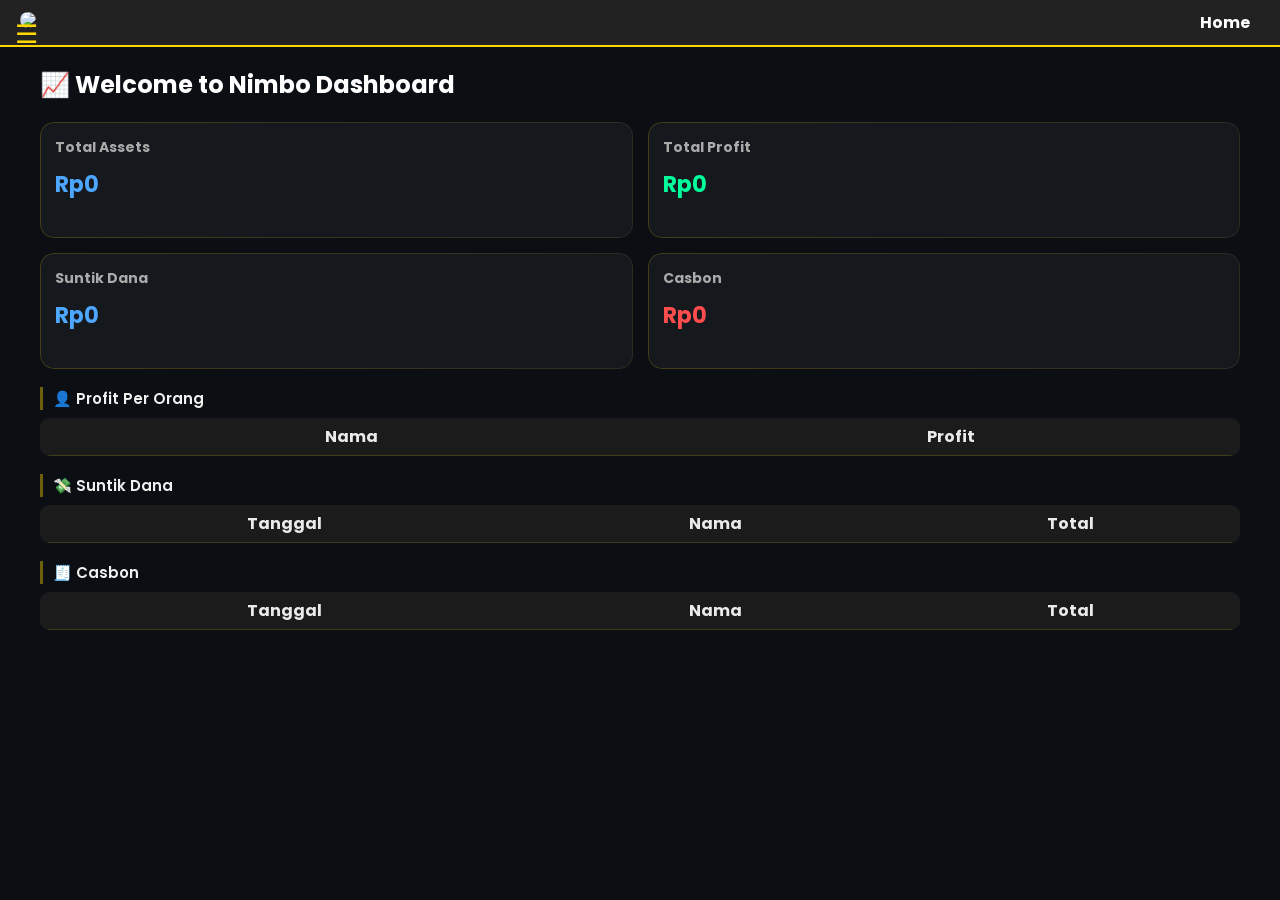
==== index.html @ 9115ca51 "Update index.html" ====
<!DOCTYPE html>
<html lang="id">
<head>
<meta charset="UTF-8">
<meta name="viewport" content="width=device-width, initial-scale=1.0">
<title>Nimbo Dashboard</title>
<link rel="icon" href="https://i.postimg.cc/NM2wYX5f/image-Photoroom.png" type="image/png">
<link href="https://fonts.googleapis.com/css2?family=Poppins:wght@400;600;700&display=swap" rel="stylesheet">

<style>

body, html {
  margin: 0;
  padding: 0;
  font-family: 'Poppins', sans-serif;
  color: #fff;
  overflow-x: hidden;
  background: #0b0f14;
}

.header-nav {
  display: flex;
  justify-content: space-between; 
  align-items: center;
  background: #222;
  padding: 10px 20px;
  border-bottom: 2px solid #ffd700;
  position: sticky;
  top: 0;
  z-index: 100;
}

.header-nav .logo img {
  height: 50px;
  border-radius: 10px;
}

.nav-list {
  list-style: none;
  display: flex;
  margin: 0;
  padding: 0;
}

.nav-list li a {
  text-decoration: none;
  color: white;
  font-weight: bold;
  padding: 5px 10px;
}

.container {
  max-width: 1200px;
  margin: 20px auto;
  padding: 0 20px;
}

/* CARDS */
.cards {
  display: grid;
  grid-template-columns: repeat(2, 1fr);
  gap: 15px;
}

@media(max-width: 600px){
  .cards {
    grid-template-columns: 1fr;
  }
}

.card {
  position: relative;
  background: rgba(255,255,255,0.04);
  border-radius: 14px;
  padding: 15px;
  z-index: 1;
}

.card::before {
  content: "";
  position: absolute;
  inset: 0;
  padding: 1px;
  border-radius: 14px;
  background: linear-gradient(
    90deg,
    rgba(255,215,0,0.2),
    rgba(255,255,255,0.05),
    rgba(255,215,0,0.2)
  );
  background-size: 300% 300%;
  animation: moveBorder 6s linear infinite;

  -webkit-mask: 
    linear-gradient(#000 0 0) content-box, 
    linear-gradient(#000 0 0);
  -webkit-mask-composite: xor;
  mask-composite: exclude;

  pointer-events: none;
}

@keyframes moveBorder {
  0% {
    background-position: 0% 50%;
  }
  100% {
    background-position: 100% 50%;
  }
}

.card h3 {
  margin: 0;
  font-size: 14px;
  color: #aaa;
}

.card p {
  font-size: 22px;
  font-weight: bold;
  margin-top: 10px;
}

.section-title:not(:first-of-type) {
  margin-top: 18px;
}

.profit { color: #00ff9c; }
.danger { color: #ff4d4d; }
.info { color: #4da6ff; }

.section-title {
  margin: 16px 0 8px;
  font-size: 15px;
  font-weight: 600;
  color: #f0f0f0;
  border-left: 3px solid rgba(255, 215, 0, 0.4);
  padding-left: 10px;
}

table {
  width: 100%;
  border-collapse: collapse;
  background: rgba(255,255,255,0.05);
  border-radius: 10px;
  overflow: hidden;
  min-width: 0;
}

th, td {
  padding: 6px 8px;
  text-align: center;
  border-bottom: 1px solid rgba(255,255,255,0.2);
}

th {
  background: #1b1b1b;
  color: #eaeaea;
  border-bottom: 1px solid rgba(255, 215, 0, 0.18);
}

td {
  background: rgba(255,255,255,0.02);
  padding: 7px 8px;
  font-size: 13px;
  color: #e6e6e6;
}

tr:hover {
  background: rgba(255,255,255,0.15);
}

tr:hover td {
  background: rgba(255, 215, 0, 0.06);
  transition: 0.25s ease;
}

.scroll {
  overflow-x: auto;
}

/* ===== SIDEBAR TOGGLE ===== */
.sidebar-toggle{
  position: fixed;
  top: 15px;
  left: 15px;
  z-index: 10000;
  font-size: 26px;
  cursor: pointer;
  color: #ffd700;
  transition: 0.2s ease;
}

body.sidebar-open .sidebar-toggle{
  opacity: 0;
  pointer-events: none;
}

/* ===== SIDEBAR ===== */
.sidebar{
  position: fixed;
  top: 0;
  left: -100%; /* FULL HIDE FIX */
  width: 280px;
  height: 100vh;
  background: #0b0f14;
  border-right: 1px solid rgba(255,215,0,0.15);
  transition: 0.3s ease;
  z-index: 9999;
  padding: 20px;
}

.sidebar.active{
  left: 0;
}

/* HEADER */
.sidebar-header{
  display: flex;
  justify-content: space-between;
  align-items: center;
  color: #ffd700;
  font-weight: bold;
  font-size: 18px;
  margin-bottom: 20px;
  letter-spacing: 2px;
  text-transform: uppercase;
}

/* CLOSE BTN */
.sidebar-close{
  cursor: pointer;
  font-size: 18px;
  color: #fff;
  opacity: 0.7;
}

.sidebar-close:hover{
  opacity: 1;
  color: #ffd700;
}

/* MENU */
.menu-title{
  padding: 10px;
  margin-top: 10px;
  background: rgba(255,255,255,0.04);
  border-radius: 8px;
  cursor: pointer;
  font-weight: 600;
  color: #e5e7eb;
  text-decoration: none;
  display: block;
}

.menu-title:hover{
  background: rgba(255,215,0,0.08);
  color: #ffd700;
}

/* SUBMENU */
.submenu{
  display: none;
  flex-direction: column;
  padding-left: 12px;
}

.menu-item.active .submenu{
  display: flex;
}

.submenu a{
  padding: 8px;
  font-size: 14px;
  color: #aaa;
  text-decoration: none;
  border-radius: 6px;
}

.submenu a:hover{
  color: #ffd700;
  background: rgba(255,255,255,0.05);
}

.menu-title.active-link{
  background: rgba(255,215,0,0.12);
  color: #ffd700;
  border-left: 3px solid #ffd700;
  padding-left: 10px;
}

</style>
</head>

<body>

<!-- TOGGLE BUTTON -->
<div class="sidebar-toggle" id="sidebar-toggle">☰</div>

<!-- SIDEBAR -->
<div class="sidebar" id="sidebar">

  <div class="sidebar-header">
    <span>NIMBO PANEL</span>
    <span class="sidebar-close" id="sidebar-close">✕</span>
  </div>

  <div class="menu">

    <div class="menu-item">
      <a class="menu-title" href="index.html">Dashboard</a>
    </div>

    <div class="menu-item">
      <div class="menu-title">Form</div>
      <div class="submenu">
        <a href="form.html">Sales Form</a>
        <a href="formcas.html">Casbon Form</a>
      </div>
    </div>

    <div class="menu-item">
      <div class="menu-title">History</div>
      <div class="submenu">
        <a href="salesH.html">Sales History</a>
        <a href="casbonH.html">Casbon History</a>
      </div>
    </div>

    <div class="menu-item">
      <div class="menu-title">System</div>
      <div class="submenu">
        <a href="balance.html">Balance Bank</a>
        <a href="customerlist.html">Customer Listing</a>
      </div>
    </div>

    <div class="menu-item">
      <div class="menu-title">Website</div>
      <div class="submenu">
        <a href="https://tinyurl.com/nimboexch" target="_blank" rel="noopener noreferrer">
          🌐 Nimbo Exchange
        </a>
      </div>
    </div>
    
  </div>
</div>

<header class="header-nav">
  <div class="logo">
    <a href="index.html">
      <img src="https://i.postimg.cc/2SXZKpvQ/Desain-tanpa-judul-(8)-Photoroom.png">
    </a>
  </div>
  <ul class="nav-list">
    <li><a href="index.html">Home</a></li>
  </ul>
</header>

<div class="container">

  <h2>📈 Welcome to Nimbo Dashboard</h2>

  <div class="cards">
    <div class="card">
      <h3>Total Assets</h3>
      <p id="assets" class="info">Rp0</p>
    </div>

    <div class="card">
      <h3>Total Profit</h3>
      <p id="profit" class="profit">Rp0</p>
    </div>

    <div class="card">
      <h3>Suntik Dana</h3>
      <p id="suntik" class="info">Rp0</p>
    </div>

    <div class="card">
      <h3>Casbon</h3>
      <p id="casbon" class="danger">Rp0</p>
    </div>
  </div>

  <div class="section-title">👤 Profit Per Orang</div>
  <div class="scroll">
    <table>
      <thead>
        <tr>
          <th>Nama</th>
          <th>Profit</th>
        </tr>
      </thead>
      <tbody id="profit-body"></tbody>
    </table>
  </div>

  <div class="section-title">💸 Suntik Dana</div>
  <div class="scroll">
    <table>
      <thead>
        <tr>
          <th>Tanggal</th>
          <th>Nama</th>
          <th>Total</th>
        </tr>
      </thead>
      <tbody id="suntik-body"></tbody>
    </table>
  </div>

  <div class="section-title">🧾 Casbon</div>
  <div class="scroll">
    <table>
      <thead>
        <tr>
          <th>Tanggal</th>
          <th>Nama</th>
          <th>Total</th>
        </tr>
      </thead>
      <tbody id="casbon-body"></tbody>
    </table>
  </div>

</div>

<script>

const API = "https://script.google.com/macros/s/AKfycbzNkMvCxWPe1IzMTPANy79kmPmR3RKVjZvOvsfmXILnuO5JBYAmBQvmBMvcldlR4qJY/exec/exec";

function formatRp(num){
  return "Rp" + Math.floor(Number(num || 0)).toLocaleString("id-ID");
}

function formatDate(dateString){
  if(!dateString) return "-";

  const date = new Date(dateString);
  if(isNaN(date.getTime())) return "-";

  return date.toLocaleDateString("en-GB", {
    day: "numeric",
    month: "short",
    year: "numeric"
  });
}

fetch(API)
.then(r => r.json())
.then(data => {


  document.getElementById("assets").innerText = formatRp(data.total_assets);

const list = data.profit_per_orang || [];

const totalProfit =
  (list[0]?.profit || 0) +
  (list[1]?.profit || 0);

document.getElementById("profit").innerText = formatRp(totalProfit);

  document.getElementById("suntik").innerText = formatRp(data.suntik_dana_total);
  document.getElementById("casbon").innerText = formatRp(data.casbon_total);


  const profitBody = document.getElementById("profit-body");
  profitBody.innerHTML = "";

  (data.profit_per_orang || []).forEach(p=>{
    profitBody.innerHTML += `
      <tr>
        <td>${p.nama}</td>
        <td>${formatRp(p.profit)}</td>
      </tr>
    `;
  });


  const suntikBody = document.getElementById("suntik-body");
  suntikBody.innerHTML = "";

  (data.suntik_dana_list || []).forEach(s=>{
    suntikBody.innerHTML += `
      <tr>
        <td>${formatDate(s.tanggal)}</td>
        <td>${s.nama}</td>
        <td>${formatRp(s.total)}</td>
      </tr>
    `;
  });


  const casbonBody = document.getElementById("casbon-body");
  casbonBody.innerHTML = "";

  (data.casbon_list || []).forEach(c=>{
    casbonBody.innerHTML += `
      <tr>
        <td>${formatDate(c.tanggal)}</td>
        <td>${c.nama}</td>
        <td>${formatRp(c.total)}</td>
      </tr>
    `;
  });

})
.catch(err => {
  console.error("API ERROR:", err);
});

const sidebar = document.getElementById('sidebar');
const toggle = document.getElementById('sidebar-toggle');
const closeBtn = document.getElementById('sidebar-close');

toggle.addEventListener('click', () => {
  sidebar.classList.add('active');
  document.body.classList.add('sidebar-open');
});

closeBtn.addEventListener('click', () => {
  sidebar.classList.remove('active');
  document.body.classList.remove('sidebar-open');
});

document.querySelectorAll('.menu-title').forEach(el => {
  el.addEventListener('click', () => {
    const parent = el.closest('.menu-item');
    if (parent) parent.classList.toggle('active');
  });
});


</script>

</body>
</html>
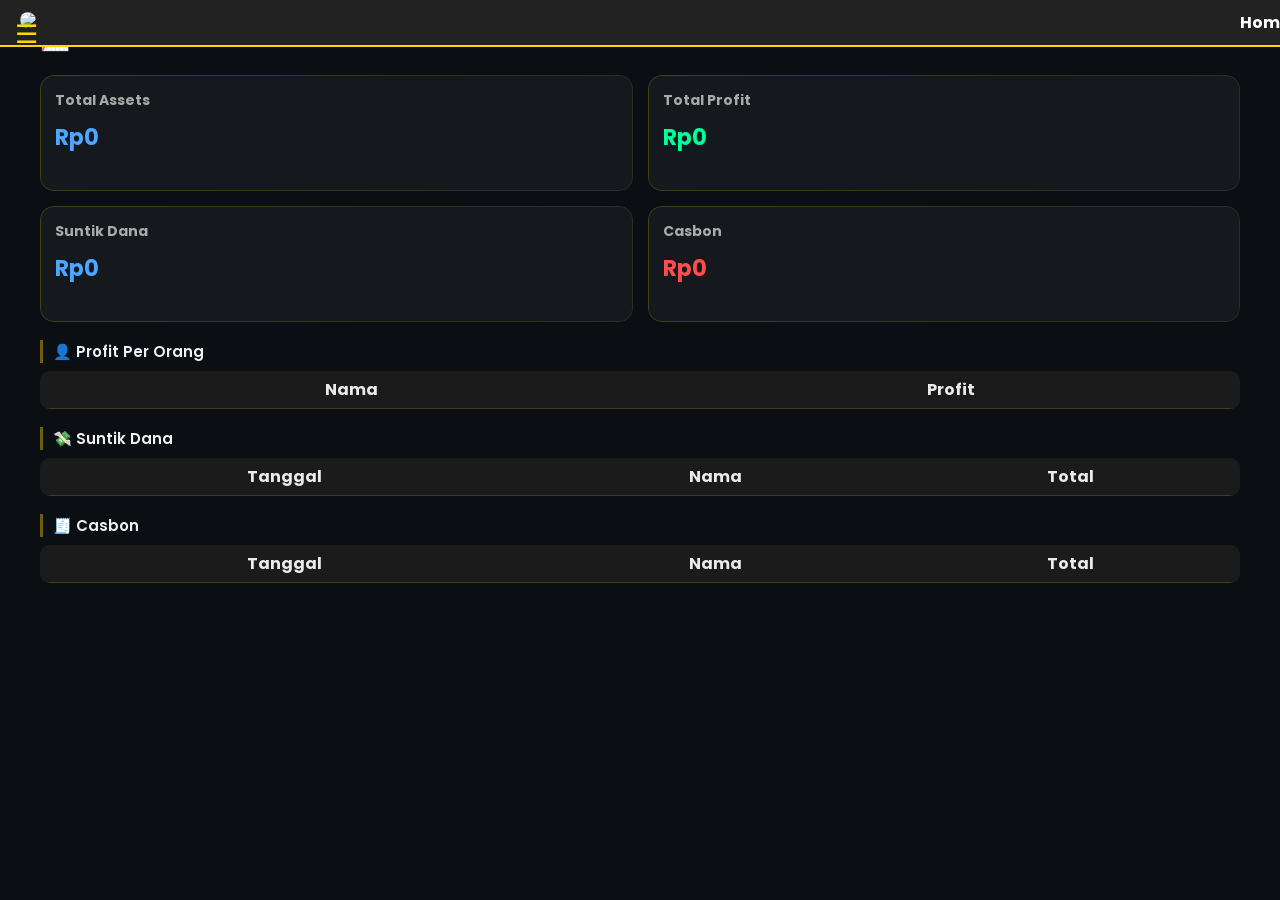
==== commit 78fb22c0: "Update index.html" ====
--- a/index.html
+++ b/index.html
@@ -25,9 +25,12 @@
   background: #222;
   padding: 10px 20px;
   border-bottom: 2px solid #ffd700;
-  position: sticky;
+
+  position: fixed;
   top: 0;
-  z-index: 100;
+  left: 0;
+  width: 100%;
+  z-index: 1000;
 }
 
 .header-nav .logo img {
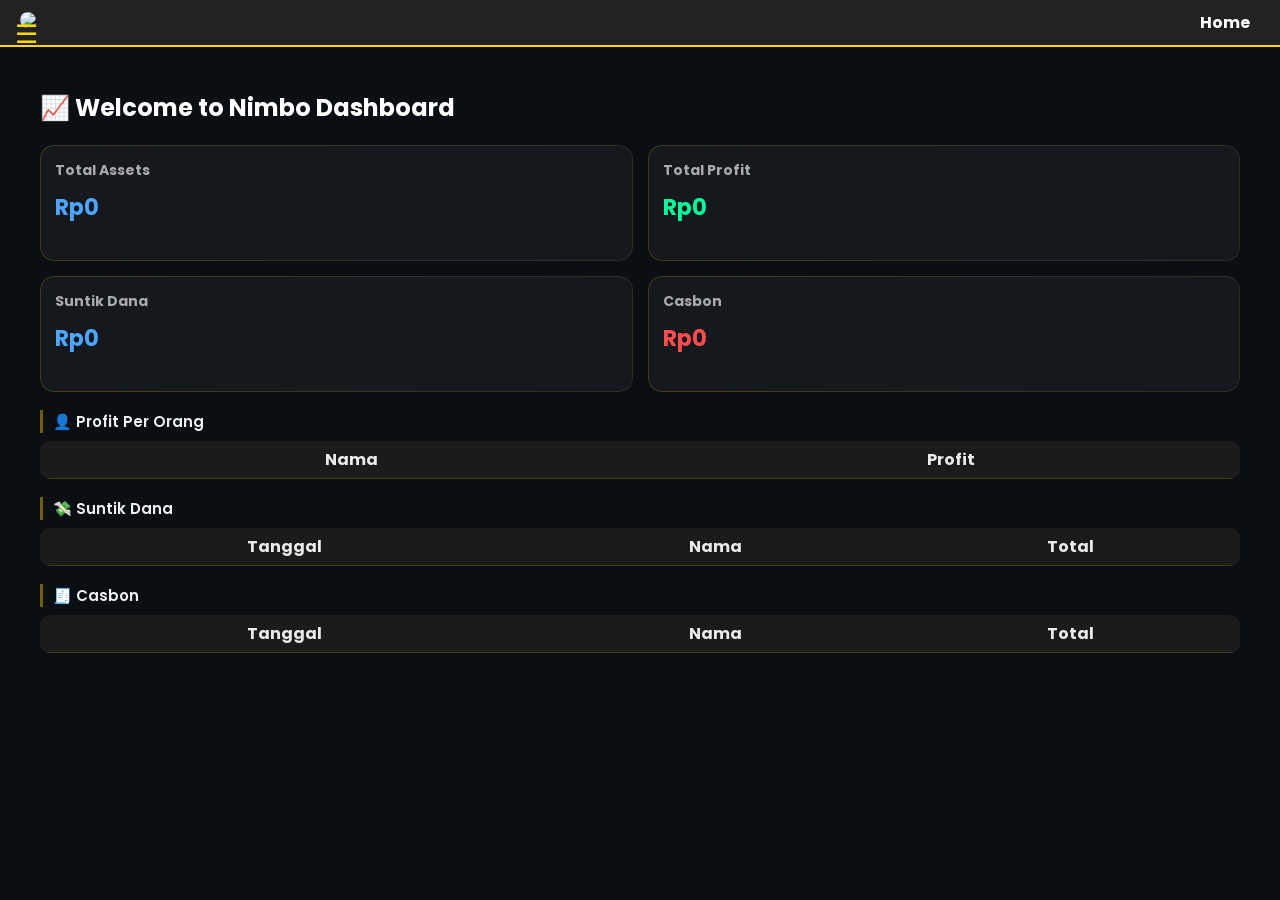
==== commit 5b2b6772: "Update index.html" ====
--- a/index.html
+++ b/index.html
@@ -16,14 +16,16 @@
   color: #fff;
   overflow-x: hidden;
   background: #0b0f14;
+  padding-top: 35px;
 }
 
 .header-nav {
   display: flex;
-  justify-content: space-between; 
+  justify-content: space-between;
   align-items: center;
+
+  padding: 10px 20px;
   background: #222;
-  padding: 10px 20px;
   border-bottom: 2px solid #ffd700;
 
   position: fixed;
@@ -31,6 +33,8 @@
   left: 0;
   width: 100%;
   z-index: 1000;
+
+  box-sizing: border-box; 
 }
 
 .header-nav .logo img {
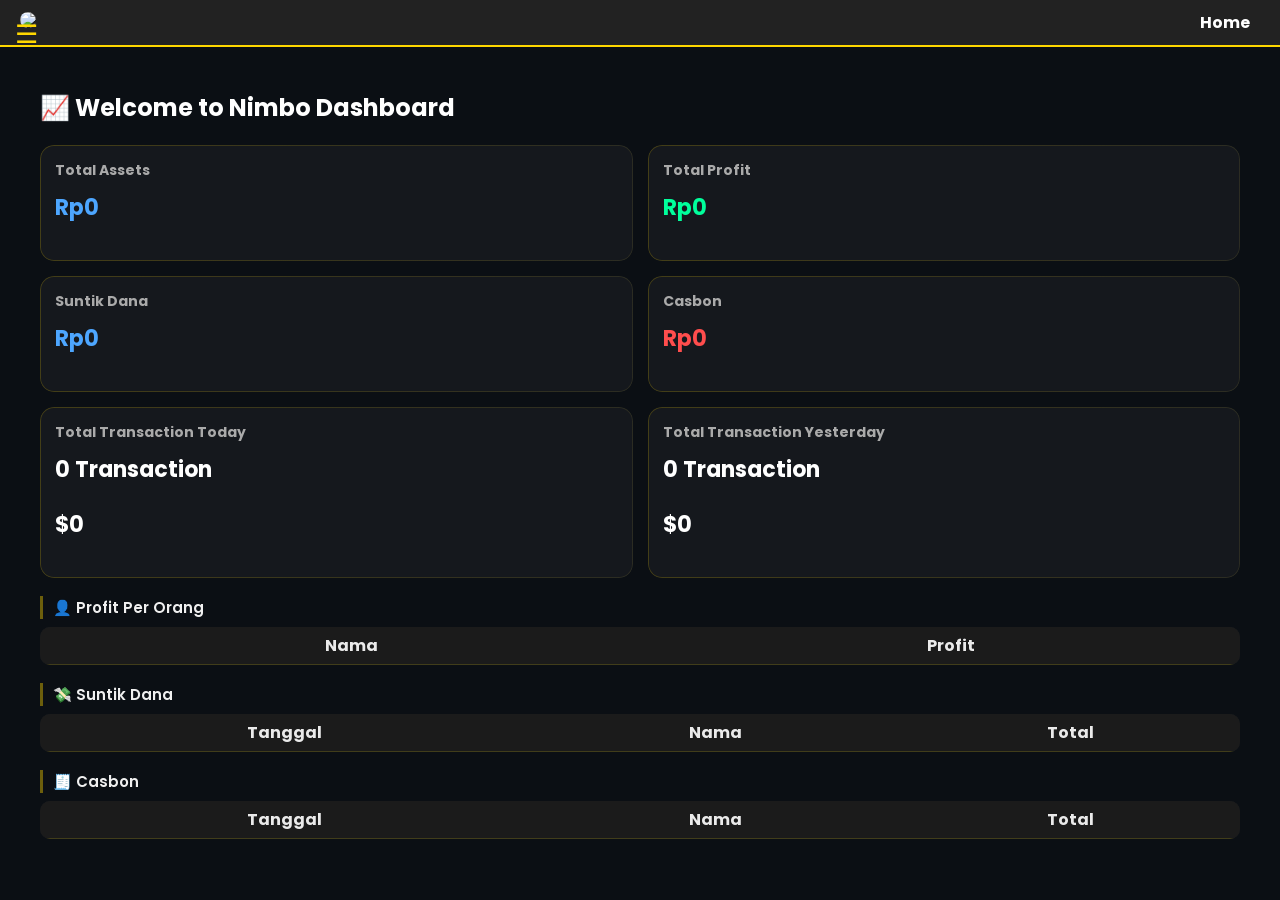
==== commit 703b1abe: "Update index.html" ====
--- a/index.html
+++ b/index.html
@@ -186,7 +186,6 @@
   overflow-x: auto;
 }
 
-/* ===== SIDEBAR TOGGLE ===== */
 .sidebar-toggle{
   position: fixed;
   top: 15px;
@@ -203,11 +202,10 @@
   pointer-events: none;
 }
 
-/* ===== SIDEBAR ===== */
 .sidebar{
   position: fixed;
   top: 0;
-  left: -100%; /* FULL HIDE FIX */
+  left: -100%; 
   width: 280px;
   height: 100vh;
   background: #0b0f14;
@@ -221,7 +219,6 @@
   left: 0;
 }
 
-/* HEADER */
 .sidebar-header{
   display: flex;
   justify-content: space-between;
@@ -234,7 +231,6 @@
   text-transform: uppercase;
 }
 
-/* CLOSE BTN */
 .sidebar-close{
   cursor: pointer;
   font-size: 18px;
@@ -247,7 +243,6 @@
   color: #ffd700;
 }
 
-/* MENU */
 .menu-title{
   padding: 10px;
   margin-top: 10px;
@@ -265,7 +260,6 @@
   color: #ffd700;
 }
 
-/* SUBMENU */
 .submenu{
   display: none;
   flex-direction: column;
@@ -301,10 +295,8 @@
 
 <body>
 
-<!-- TOGGLE BUTTON -->
 <div class="sidebar-toggle" id="sidebar-toggle">☰</div>
 
-<!-- SIDEBAR -->
 <div class="sidebar" id="sidebar">
 
   <div class="sidebar-header">
@@ -355,11 +347,9 @@
 </div>
 
 <header class="header-nav">
-  <div class="logo">
-    <a href="index.html">
-      <img src="https://i.postimg.cc/2SXZKpvQ/Desain-tanpa-judul-(8)-Photoroom.png">
-    </a>
-  </div>
+<div class="logo">
+  <img src="https://i.postimg.cc/2SXZKpvQ/Desain-tanpa-judul-(8)-Photoroom.png">
+</div>
   <ul class="nav-list">
     <li><a href="index.html">Home</a></li>
   </ul>
@@ -389,6 +379,19 @@
       <h3>Casbon</h3>
       <p id="casbon" class="danger">Rp0</p>
     </div>
+
+ <div class="card trx-card">
+  <h3>Total Transaction Today</h3>
+  <p id="trx-today-count" class="trx-count">0 Transaction</p>
+  <p id="trx-today-usd" class="trx-usd">$0</p>
+</div>
+
+<div class="card trx-card">
+  <h3>Total Transaction Yesterday</h3>
+  <p id="trx-yesterday-count" class="trx-count">0 Transaction</p>
+  <p id="trx-yesterday-usd" class="trx-usd">$0</p>
+</div>
+
   </div>
 
   <div class="section-title">👤 Profit Per Orang</div>
@@ -435,110 +438,124 @@
 </div>
 
 <script>
-
-const API = "https://script.google.com/macros/s/AKfycbzNkMvCxWPe1IzMTPANy79kmPmR3RKVjZvOvsfmXILnuO5JBYAmBQvmBMvcldlR4qJY/exec/exec";
+const API = "https://script.google.com/macros/s/AKfycbziwlyb7JBOoY6jzHKuu5IX5VWSFif-7MGizW9IE2b0HV9U-6kHbSkUCjAef3LPrQrx/exec";
 
 function formatRp(num){
-  return "Rp" + Math.floor(Number(num || 0)).toLocaleString("id-ID");
-}
-
-function formatDate(dateString){
-  if(!dateString) return "-";
-
-  const date = new Date(dateString);
-  if(isNaN(date.getTime())) return "-";
-
-  return date.toLocaleDateString("en-GB", {
-    day: "numeric",
-    month: "short",
-    year: "numeric"
-  });
+  return "Rp" + Number(num || 0).toLocaleString("id-ID");
+}
+
+function formatUSD(num){
+  return "$" + Number(num || 0).toLocaleString("en-US");
 }
 
 fetch(API)
-.then(r => r.json())
+.then(res => res.json())
 .then(data => {
 
-
-  document.getElementById("assets").innerText = formatRp(data.total_assets);
-
-const list = data.profit_per_orang || [];
-
-const totalProfit =
-  (list[0]?.profit || 0) +
-  (list[1]?.profit || 0);
-
-document.getElementById("profit").innerText = formatRp(totalProfit);
-
-  document.getElementById("suntik").innerText = formatRp(data.suntik_dana_total);
-  document.getElementById("casbon").innerText = formatRp(data.casbon_total);
-
-
+  console.log("API DATA:", data);
+
+  const profitList = data.profit_per_orang || [];
+  const suntikList = data.suntik_dana_list || [];
+  const casbonList = data.casbon_list || [];
+
+  document.getElementById("assets").innerText =
+    formatRp(data.total_assets || 0);
+
+  const totalProfit = profitList.reduce((sum, x) => sum + (x.profit || 0), 0);
+
+  document.getElementById("profit").innerText =
+    formatRp(totalProfit);
+
+  document.getElementById("suntik").innerText =
+    formatRp(data.suntik_dana_total || 0);
+
+  document.getElementById("casbon").innerText =
+    formatRp(data.casbon_total || 0);
+
+  // ================= PROFIT =================
   const profitBody = document.getElementById("profit-body");
   profitBody.innerHTML = "";
 
-  (data.profit_per_orang || []).forEach(p=>{
-    profitBody.innerHTML += `
-      <tr>
-        <td>${p.nama}</td>
-        <td>${formatRp(p.profit)}</td>
-      </tr>
-    `;
-  });
-
+  if (profitList.length === 0) {
+    profitBody.innerHTML = `<tr><td colspan="2">No Data</td></tr>`;
+  } else {
+    profitList.forEach(p => {
+      profitBody.innerHTML += `
+        <tr>
+          <td>${p.nama}</td>
+          <td>${formatRp(p.profit)}</td>
+        </tr>
+      `;
+    });
+  }
 
   const suntikBody = document.getElementById("suntik-body");
   suntikBody.innerHTML = "";
 
-  (data.suntik_dana_list || []).forEach(s=>{
-    suntikBody.innerHTML += `
-      <tr>
-        <td>${formatDate(s.tanggal)}</td>
-        <td>${s.nama}</td>
-        <td>${formatRp(s.total)}</td>
-      </tr>
-    `;
-  });
-
+  if (suntikList.length === 0) {
+    suntikBody.innerHTML = `<tr><td colspan="3">No Data</td></tr>`;
+  } else {
+    suntikList.forEach(s => {
+      suntikBody.innerHTML += `
+        <tr>
+          <td>${formatDate(s.tanggal)}</td>
+          <td>${s.nama}</td>
+          <td>${formatRp(s.total)}</td>
+        </tr>
+      `;
+    });
+  }
 
   const casbonBody = document.getElementById("casbon-body");
   casbonBody.innerHTML = "";
 
-  (data.casbon_list || []).forEach(c=>{
-    casbonBody.innerHTML += `
-      <tr>
-        <td>${formatDate(c.tanggal)}</td>
-        <td>${c.nama}</td>
-        <td>${formatRp(c.total)}</td>
-      </tr>
-    `;
-  });
+  if (casbonList.length === 0) {
+    casbonBody.innerHTML = `<tr><td colspan="3">No Data</td></tr>`;
+  } else {
+    casbonList.forEach(c => {
+      casbonBody.innerHTML += `
+        <tr>
+          <td>${formatDate(c.tanggal)}</td>
+          <td>${c.nama}</td>
+          <td>${formatRp(c.total)}</td>
+        </tr>
+      `;
+    });
+  }
+
+  const today = data.total_transaction_today || { count:0, usd:0, rp:0 };
+  const yesterday = data.total_transaction_yesterday || { count:0, usd:0, rp:0 };
+
+  document.getElementById("trx-today-count").innerText =
+  `📊 ${today.count} ${today.count === 1 ? "Transaction" : "Transactions"}`;
+
+document.getElementById("trx-today-usd").innerText =
+  `💵 ${formatUSD(today.usd)} | ${formatRp(today.rp)}`;
+
+  document.getElementById("trx-yesterday-count").innerText =
+  `📊 ${yesterday.count} ${yesterday.count === 1 ? "Transaction" : "Transactions"}`;
+
+document.getElementById("trx-yesterday-usd").innerText =
+  `💵 ${formatUSD(yesterday.usd)} | ${formatRp(yesterday.rp)}`;
 
 })
+
 .catch(err => {
   console.error("API ERROR:", err);
 });
 
-const sidebar = document.getElementById('sidebar');
-const toggle = document.getElementById('sidebar-toggle');
-const closeBtn = document.getElementById('sidebar-close');
-
-toggle.addEventListener('click', () => {
-  sidebar.classList.add('active');
-  document.body.classList.add('sidebar-open');
-});
-
-closeBtn.addEventListener('click', () => {
-  sidebar.classList.remove('active');
-  document.body.classList.remove('sidebar-open');
-});
-
-document.querySelectorAll('.menu-title').forEach(el => {
-  el.addEventListener('click', () => {
-    const parent = el.closest('.menu-item');
-    if (parent) parent.classList.toggle('active');
-  });
-});
+function formatDate(date){
+  if(!date) return "-";
+
+  const d = new Date(date);
+
+  const day = d.getDate();
+  const monthNames = ["Jan","Feb","Mar","Apr","May","Jun","Jul","Aug","Sep","Oct","Nov","Dec"];
+  const month = monthNames[d.getMonth()];
+  const year = d.getFullYear();
+
+  return `${day}-${month}-${year}`;
+}
 
 
 </script>
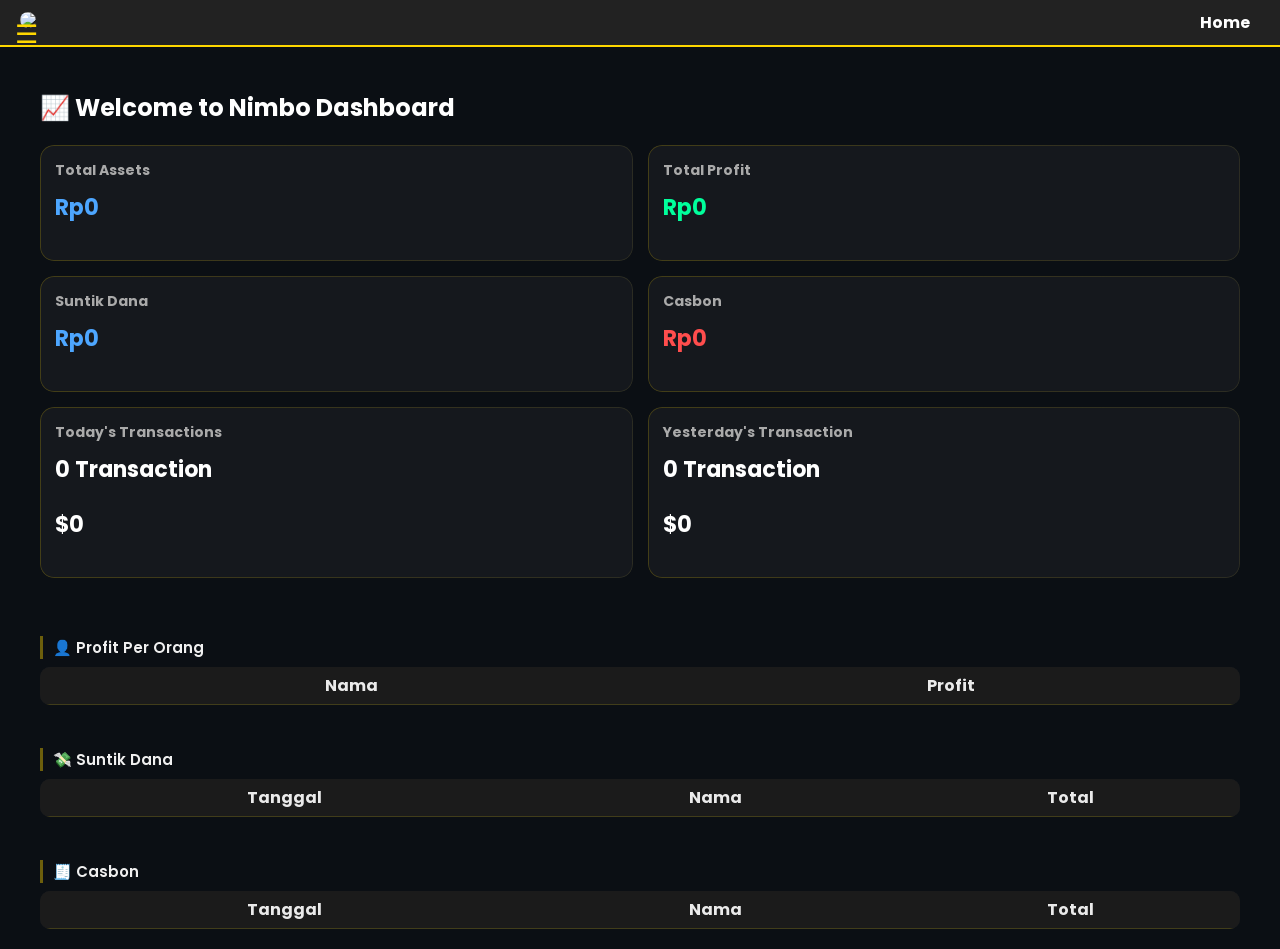
==== commit c8f80499: "Update index.html" ====
--- a/index.html
+++ b/index.html
@@ -6,6 +6,7 @@
 <title>Nimbo Dashboard</title>
 <link rel="icon" href="https://i.postimg.cc/NM2wYX5f/image-Photoroom.png" type="image/png">
 <link href="https://fonts.googleapis.com/css2?family=Poppins:wght@400;600;700&display=swap" rel="stylesheet">
+<link rel="stylesheet" href="https://cdnjs.cloudflare.com/ajax/libs/font-awesome/6.5.0/css/all.min.css">
 
 <style>
 
@@ -62,7 +63,6 @@
   padding: 0 20px;
 }
 
-/* CARDS */
 .cards {
   display: grid;
   grid-template-columns: repeat(2, 1fr);
@@ -260,6 +260,7 @@
   color: #ffd700;
 }
 
+/* SUBMENU */
 .submenu{
   display: none;
   flex-direction: column;
@@ -295,54 +296,66 @@
 
 <body>
 
+<!-- TOGGLE BUTTON -->
 <div class="sidebar-toggle" id="sidebar-toggle">☰</div>
 
+<!-- SIDEBAR -->
 <div class="sidebar" id="sidebar">
 
   <div class="sidebar-header">
-    <span>NIMBO PANEL</span>
+    <span><i class="fa-solid fa-bolt"></i> NIMBO PANEL</span>
     <span class="sidebar-close" id="sidebar-close">✕</span>
   </div>
 
   <div class="menu">
 
     <div class="menu-item">
-      <a class="menu-title" href="index.html">Dashboard</a>
+      <a class="menu-title" href="index.html">
+        <i class="fa-solid fa-house"></i> Dashboard
+      </a>
     </div>
 
     <div class="menu-item">
-      <div class="menu-title">Form</div>
+      <div class="menu-title">
+        <i class="fa-solid fa-file-lines"></i> Form
+      </div>
       <div class="submenu">
-        <a href="form.html">Sales Form</a>
-        <a href="formcas.html">Casbon Form</a>
+        <a href="form.html"><i class="fa-solid fa-sack-dollar"></i> Sales Form</a>
+        <a href="formcas.html"><i class="fa-solid fa-file-invoice"></i> Casbon Form</a>
       </div>
     </div>
 
     <div class="menu-item">
-      <div class="menu-title">History</div>
+      <div class="menu-title">
+        <i class="fa-solid fa-clock-rotate-left"></i> History
+      </div>
       <div class="submenu">
-        <a href="salesH.html">Sales History</a>
-        <a href="casbonH.html">Casbon History</a>
+        <a href="salesH.html"><i class="fa-solid fa-chart-line"></i> Sales History</a>
+        <a href="casbonH.html"><i class="fa-solid fa-receipt"></i> Casbon History</a>
       </div>
     </div>
 
     <div class="menu-item">
-      <div class="menu-title">System</div>
+      <div class="menu-title">
+        <i class="fa-solid fa-gear"></i> System
+      </div>
       <div class="submenu">
-        <a href="balance.html">Balance Bank</a>
-        <a href="customerlist.html">Customer Listing</a>
+        <a href="balance.html"><i class="fa-solid fa-building-columns"></i> Balance Bank</a>
+        <a href="customerlist.html"><i class="fa-solid fa-users"></i> Customer Listing</a>
       </div>
     </div>
 
     <div class="menu-item">
-      <div class="menu-title">Website</div>
+      <div class="menu-title">
+        <i class="fa-solid fa-globe"></i> Website
+      </div>
       <div class="submenu">
         <a href="https://tinyurl.com/nimboexch" target="_blank" rel="noopener noreferrer">
-          🌐 Nimbo Exchange
+          <i class="fa-solid fa-link"></i> Nimbo Exchange
         </a>
       </div>
     </div>
-    
+
   </div>
 </div>
 
@@ -381,16 +394,19 @@
     </div>
 
  <div class="card trx-card">
-  <h3>Total Transaction Today</h3>
+  <h3>Today's Transactions</h3>
   <p id="trx-today-count" class="trx-count">0 Transaction</p>
   <p id="trx-today-usd" class="trx-usd">$0</p>
 </div>
 
 <div class="card trx-card">
-  <h3>Total Transaction Yesterday</h3>
+  <h3>Yesterday's Transaction</h3>
   <p id="trx-yesterday-count" class="trx-count">0 Transaction</p>
   <p id="trx-yesterday-usd" class="trx-usd">$0</p>
 </div>
+
+<br>
+
 
   </div>
 
@@ -406,6 +422,8 @@
       <tbody id="profit-body"></tbody>
     </table>
   </div>
+
+<br>
 
   <div class="section-title">💸 Suntik Dana</div>
   <div class="scroll">
@@ -421,6 +439,8 @@
     </table>
   </div>
 
+<br>
+
   <div class="section-title">🧾 Casbon</div>
   <div class="scroll">
     <table>
@@ -472,7 +492,6 @@
   document.getElementById("casbon").innerText =
     formatRp(data.casbon_total || 0);
 
-  // ================= PROFIT =================
   const profitBody = document.getElementById("profit-body");
   profitBody.innerHTML = "";
 
@@ -557,6 +576,26 @@
   return `${day}-${month}-${year}`;
 }
 
+  const sidebar = document.getElementById('sidebar');
+const toggle = document.getElementById('sidebar-toggle');
+const closeBtn = document.getElementById('sidebar-close');
+
+toggle.addEventListener('click', () => {
+  sidebar.classList.add('active');
+  document.body.classList.add('sidebar-open'); 
+});
+
+closeBtn.addEventListener('click', () => {
+  sidebar.classList.remove('active');
+  document.body.classList.remove('sidebar-open');
+});
+
+document.querySelectorAll('.menu-title').forEach(el => {
+  el.addEventListener('click', () => {
+    const parent = el.closest('.menu-item');
+    if (parent) parent.classList.toggle('active');
+  });
+});
 
 </script>
 
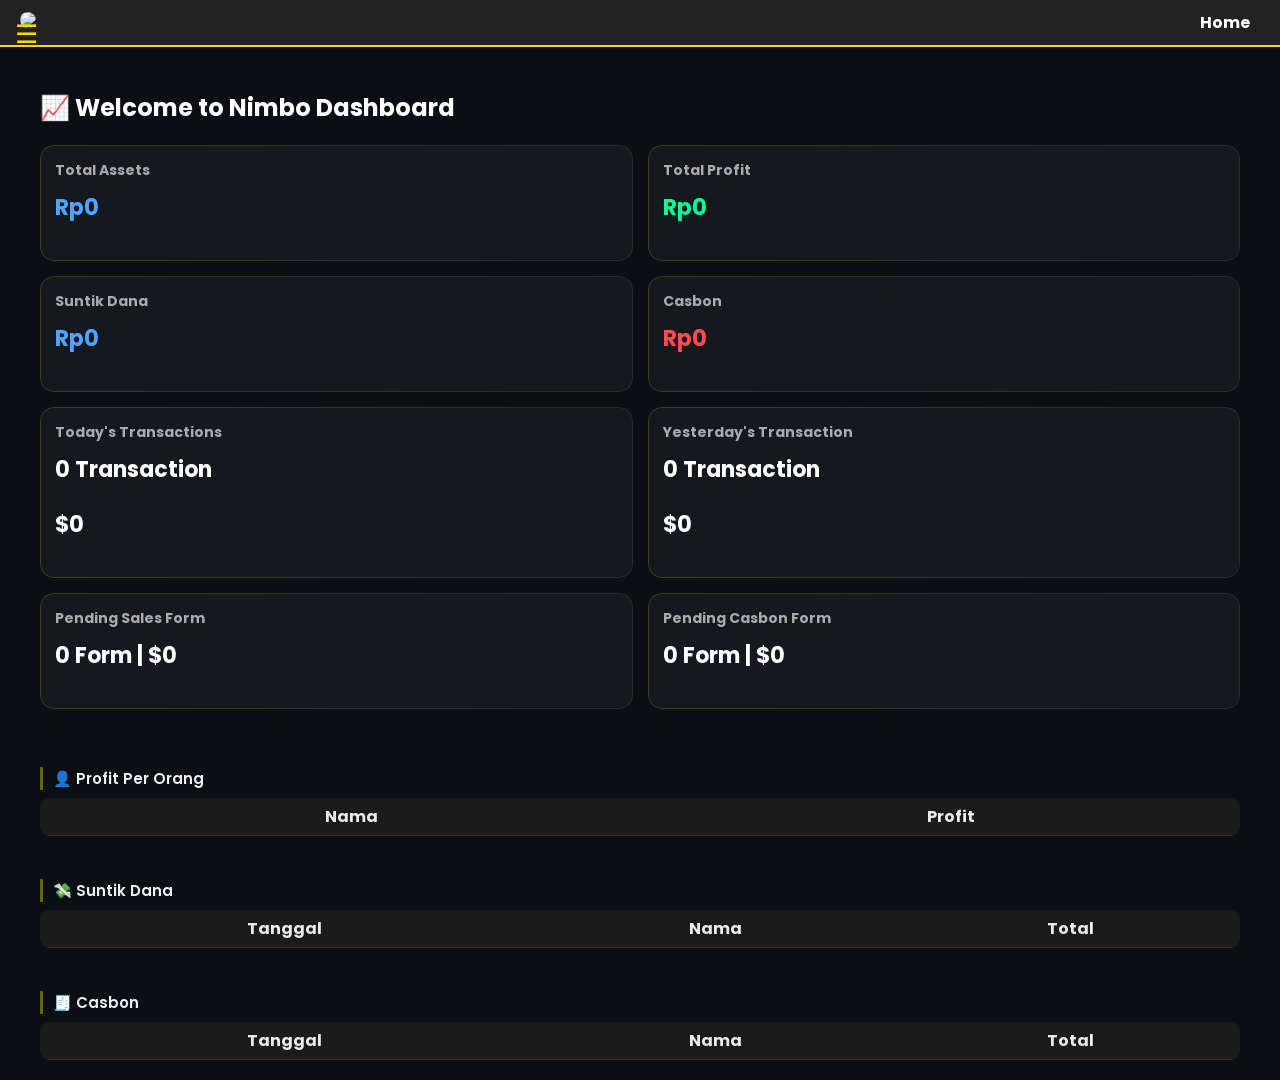
==== commit b12fc7eb: "Update index.html" ====
--- a/index.html
+++ b/index.html
@@ -1,3 +1,4 @@
+
 <!DOCTYPE html>
 <html lang="id">
 <head>
@@ -291,6 +292,17 @@
   padding-left: 10px;
 }
 
+.blink-red {
+  color: #ff4d4d !important;
+  animation: blinkAnim 0.8s infinite;
+}
+
+@keyframes blinkAnim {
+  0% { opacity: 1; }
+  50% { opacity: 0.2; }
+  100% { opacity: 1; }
+}
+
 </style>
 </head>
 
@@ -404,6 +416,17 @@
   <p id="trx-yesterday-count" class="trx-count">0 Transaction</p>
   <p id="trx-yesterday-usd" class="trx-usd">$0</p>
 </div>
+
+<div class="card">
+  <h3>Pending Sales Form</h3>
+  <p id="pending-sales-value">0 Form | $0</p>
+</div>
+
+<div class="card">
+  <h3>Pending Casbon Form</h3>
+  <p id="pending-casbon-value">0 Form | $0</p>
+</div>
+
 
 <br>
 
@@ -458,7 +481,7 @@
 </div>
 
 <script>
-const API = "https://script.google.com/macros/s/AKfycbziwlyb7JBOoY6jzHKuu5IX5VWSFif-7MGizW9IE2b0HV9U-6kHbSkUCjAef3LPrQrx/exec";
+const API = "https://script.google.com/macros/s/AKfycbwqzlSqScF82y0NGOgSgMvnw1hhgzpagb0Uh4VzJXpVe6kwUaeJdEONagIUE7p55Tce/exec";
 
 function formatRp(num){
   return "Rp" + Number(num || 0).toLocaleString("id-ID");
@@ -545,6 +568,7 @@
   const today = data.total_transaction_today || { count:0, usd:0, rp:0 };
   const yesterday = data.total_transaction_yesterday || { count:0, usd:0, rp:0 };
 
+
   document.getElementById("trx-today-count").innerText =
   `📊 ${today.count} ${today.count === 1 ? "Transaction" : "Transactions"}`;
 
@@ -556,6 +580,46 @@
 
 document.getElementById("trx-yesterday-usd").innerText =
   `💵 ${formatUSD(yesterday.usd)} | ${formatRp(yesterday.rp)}`;
+
+const num = (v) => Number(v || 0);
+
+const salesCount = num(data.pending_sales_count);
+const salesUsd = num(data.pending_sales_usd);
+
+const salesEl = document.getElementById("pending-sales-value");
+
+const salesIcon = salesCount > 5 ? "🚨" : "📋";
+
+salesEl.innerText =
+  `${salesIcon} ${salesCount} ${salesCount === 1 ? "Form" : "Forms"} | $${salesUsd.toLocaleString("en-US")}`;
+
+salesEl.classList.remove("blink-red");
+
+if (salesCount > 5) {
+  salesEl.classList.add("blink-red");
+} else {
+  salesEl.style.color = salesCount > 0 ? "#ff4d4d" : "#00ff9c";
+}
+
+
+
+const casbonCount = num(data.pending_casbon_count);
+const casbonUsd = num(data.pending_casbon_usd);
+
+const casbonEl = document.getElementById("pending-casbon-value");
+
+const casbonIcon = casbonCount > 5 ? "🚨" : "📋";
+
+casbonEl.innerText =
+  `${casbonIcon} ${casbonCount} ${casbonCount === 1 ? "Form" : "Forms"} | $${casbonUsd.toLocaleString("en-US")}`;
+
+casbonEl.classList.remove("blink-red");
+
+if (casbonCount > 5) {
+  casbonEl.classList.add("blink-red");
+} else {
+  casbonEl.style.color = casbonCount > 0 ? "#ff4d4d" : "#00ff9c";
+}
 
 })
 
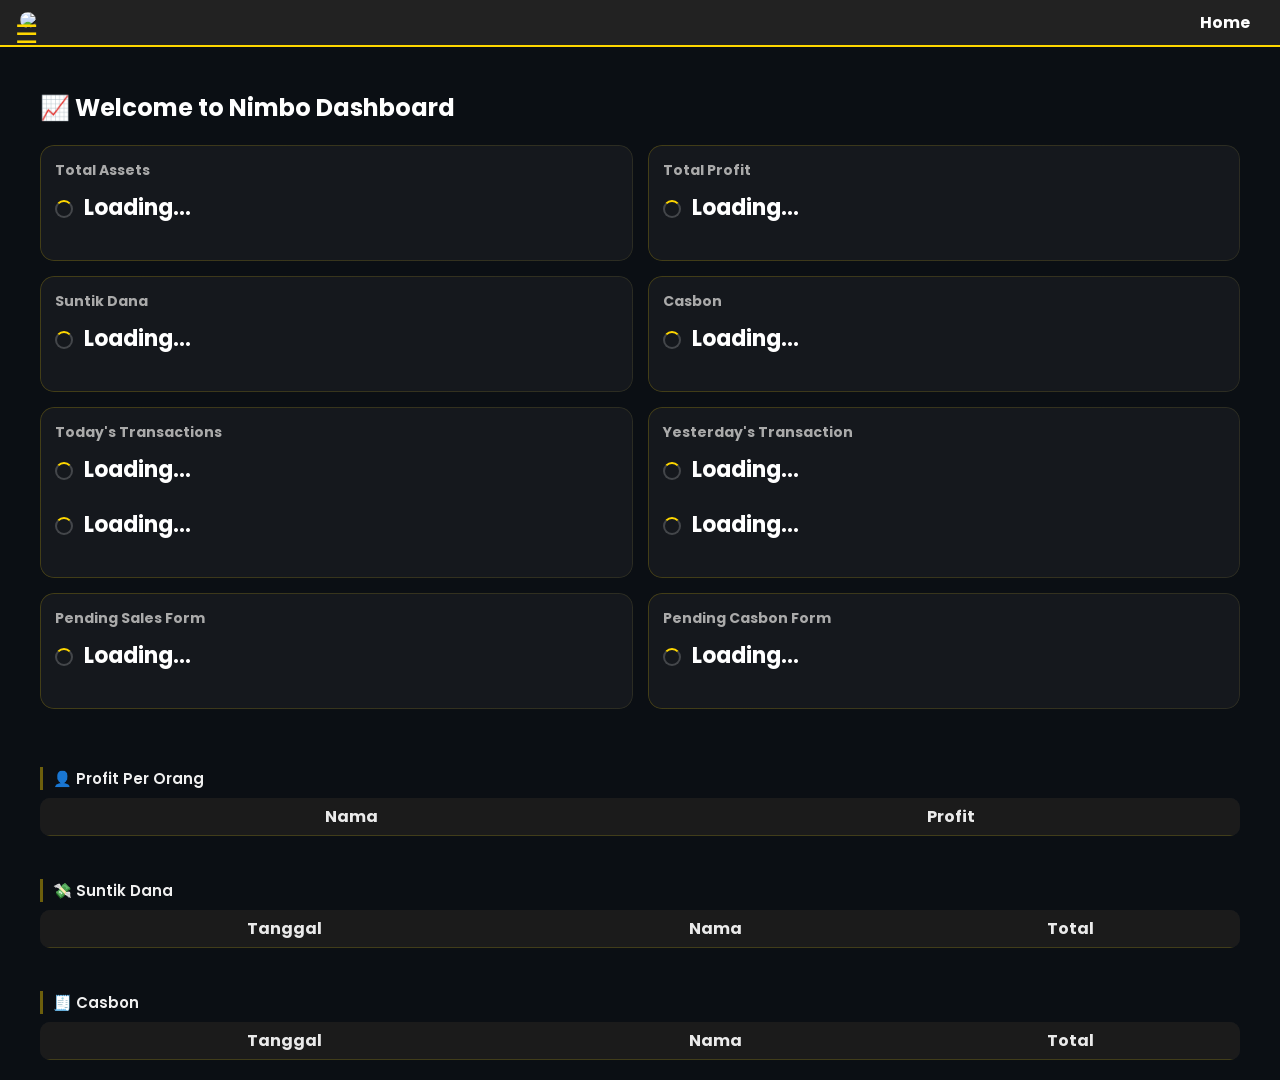
==== commit 62821983: "Update index.html" ====
--- a/index.html
+++ b/index.html
@@ -1,4 +1,3 @@
-
 <!DOCTYPE html>
 <html lang="id">
 <head>
@@ -303,6 +302,24 @@
   100% { opacity: 1; }
 }
 
+.spinner {
+  display: inline-block;
+  width: 14px;
+  height: 14px;
+  border: 2px solid rgba(255,255,255,0.2);
+  border-top: 2px solid #ffd700;
+  border-radius: 50%;
+  animation: spin 0.8s linear infinite;
+  margin-right: 6px;
+  vertical-align: middle;
+}
+
+@keyframes spin {
+  100% {
+    transform: rotate(360deg);
+  }
+}
+
 </style>
 </head>
 
@@ -385,46 +402,46 @@
   <h2>📈 Welcome to Nimbo Dashboard</h2>
 
   <div class="cards">
-    <div class="card">
-      <h3>Total Assets</h3>
-      <p id="assets" class="info">Rp0</p>
-    </div>
-
-    <div class="card">
-      <h3>Total Profit</h3>
-      <p id="profit" class="profit">Rp0</p>
-    </div>
-
-    <div class="card">
-      <h3>Suntik Dana</h3>
-      <p id="suntik" class="info">Rp0</p>
-    </div>
-
-    <div class="card">
-      <h3>Casbon</h3>
-      <p id="casbon" class="danger">Rp0</p>
-    </div>
-
- <div class="card trx-card">
+<div class="card">
+  <h3>Total Assets</h3>
+  <p id="assets"><span class="spinner"></span> Loading...</p>
+</div>
+
+<div class="card">
+  <h3>Total Profit</h3>
+  <p id="profit"><span class="spinner"></span> Loading...</p>
+</div>
+
+<div class="card">
+  <h3>Suntik Dana</h3>
+  <p id="suntik"><span class="spinner"></span> Loading...</p>
+</div>
+
+<div class="card">
+  <h3>Casbon</h3>
+  <p id="casbon"><span class="spinner"></span> Loading...</p>
+</div>
+
+<div class="card trx-card">
   <h3>Today's Transactions</h3>
-  <p id="trx-today-count" class="trx-count">0 Transaction</p>
-  <p id="trx-today-usd" class="trx-usd">$0</p>
+  <p id="trx-today-count"><span class="spinner"></span> Loading...</p>
+  <p id="trx-today-usd"><span class="spinner"></span> Loading...</p>
 </div>
 
 <div class="card trx-card">
   <h3>Yesterday's Transaction</h3>
-  <p id="trx-yesterday-count" class="trx-count">0 Transaction</p>
-  <p id="trx-yesterday-usd" class="trx-usd">$0</p>
+  <p id="trx-yesterday-count"><span class="spinner"></span> Loading...</p>
+  <p id="trx-yesterday-usd"><span class="spinner"></span> Loading...</p>
 </div>
 
 <div class="card">
   <h3>Pending Sales Form</h3>
-  <p id="pending-sales-value">0 Form | $0</p>
+  <p id="pending-sales-value"><span class="spinner"></span> Loading...</p>
 </div>
 
 <div class="card">
   <h3>Pending Casbon Form</h3>
-  <p id="pending-casbon-value">0 Form | $0</p>
+  <p id="pending-casbon-value"><span class="spinner"></span> Loading...</p>
 </div>
 
 
